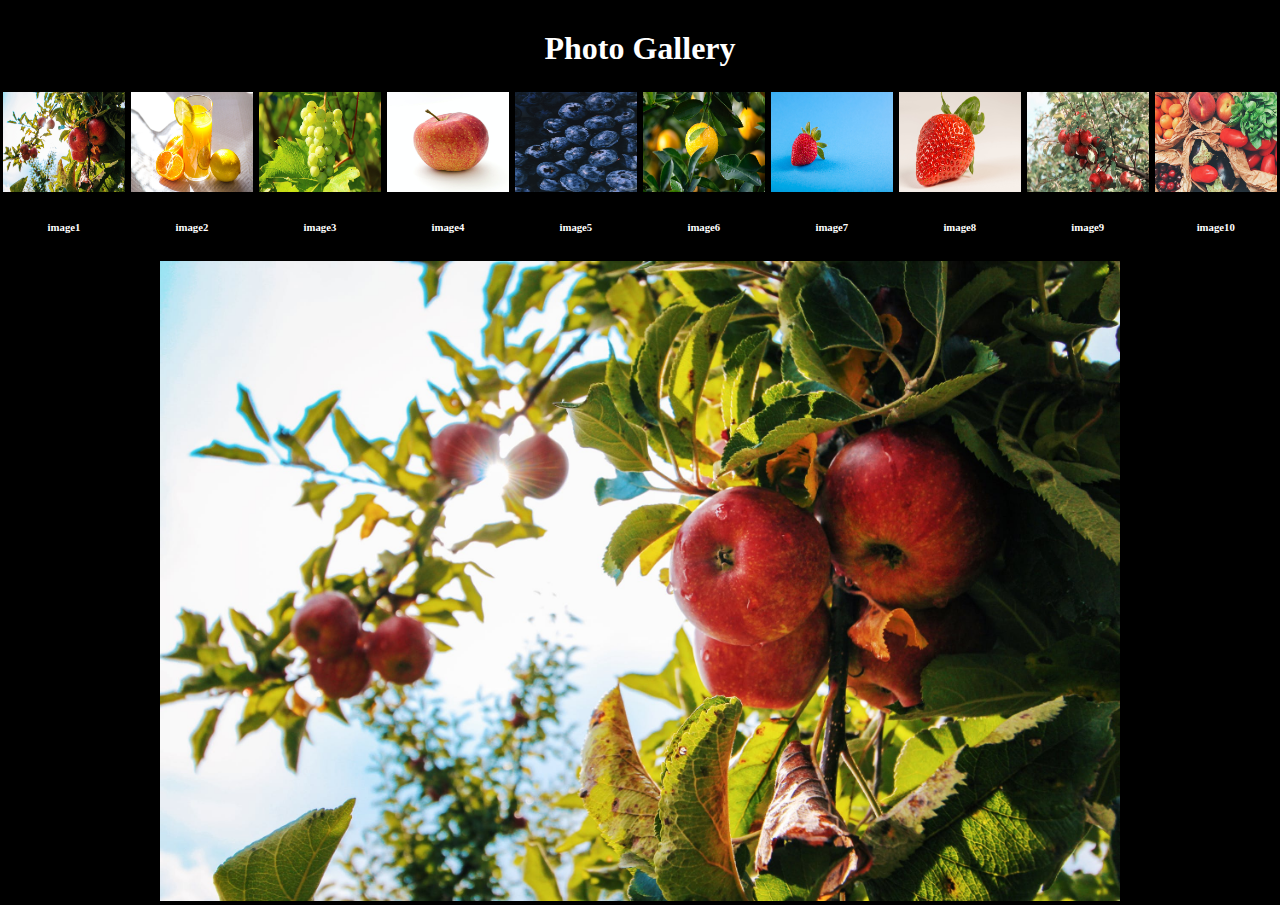
==== photo_gallery.html @ 926e8a22 "Add files via upload" ====
<!DOCTYPE html>
<html>
<head>
	<title>Photo Gallery</title>
	<link rel="stylesheet" type="text/css" href="CSS/photogallery.css">
</head>
<body>
	
	<div class="page_content">
	<h1 id=heading>Photo Gallery</h1>
			<div class="card">
				<img src="Images/image1.jpeg" alt="image1" onclick="image_func1()">
				<div>
					<h6>image1</h6>
				</div>
			</div>
			
			<div class="card">
				<img src="Images/image2.jpeg" alt="image2" onclick="image_func2()">
				<div>
					<h6>image2</h6>
				</div>
			</div>
			<div class="card">
				<img src="Images/image3.jpeg" onclick="image_func3()">
				<div>
					<h6>image3</h6>
				</div>
			</div>
			<div class="card">
				<img src="Images/image4.jpeg" onclick="image_func4()">
				<div>
					<h6>image4</h6>
				</div>
			</div>
			<div class="card">
				<img src="Images/image5.jpeg" onclick="image_func5()">
				<div>
					<h6>image5</h6>
				</div>
			</div>
			<div class="card">
				<img src="Images/image6.jpeg" onclick="image_func6()">
				<div>
					<h6>image6</h6>
				</div>
			</div>
			<div class="card">
				<img src="Images/image7.jpeg" onclick="image_func7()">
				<div>
					<h6>image7</h6>
				</div>
			</div>
			<div class="card">
				<img src="Images/image8.jpeg" onclick="image_func8()">
				<div>
					<h6>image8</h6>
				</div>
			</div>
			<div class="card">
				<img src="Images/image9.jpeg" onclick="image_func9()">
				<div>
					<h6>image9</h6>
				</div>
			</div>
			<div class="card">
				<img src="Images/image10.jpeg" onclick="image_func10()">
				<div>
					<h6>image10</h6>
				</div>
			</div>
	
		<div class="display">
			<p>
				<img src="Images/image1.jpeg" id="my_image">
			</p>
		</div>

		<script type="text/javascript">
			function image_func1(){
				document.getElementById('my_image').src = "Images/image1.jpeg"
			}
			function image_func2(){
				document.getElementById('my_image').src = "Images/image2.jpeg"
			}
			function image_func3(){
				document.getElementById('my_image').src = "Imagesimage3.jpeg"
			}
			function image_func4(){
				document.getElementById('my_image').src = "Images/image4.jpeg"
			}
			function image_func5(){
				document.getElementById('my_image').src = "Images/image5.jpeg"
			}
			function image_func6(){
				document.getElementById('my_image').src = "Images/image6.jpeg"
			}
			function image_func7(){
				document.getElementById('my_image').src = "Images/image7.jpeg"
			}
			function image_func8(){
				document.getElementById('my_image').src = "Images/image8.jpeg"
			}
			function image_func9(){
				document.getElementById('my_image').src = "Images/image9.jpeg"
			}
			function image_func10(){
				document.getElementById('my_image').src = "Imagesimage10.jpeg"
			}
		</script>
	</div>
</div>
</body>
</html>
---- CSS/photogallery.css ----
body{
	margin: 0px;
	background-color: black;
	color: white;
}

.page_content{
	width: 100%;
	height: 100px;
	text-align: center;
	top: 1%;
	position: absolute;
}
.card{
	width: 9.5%;
	padding: 0.25%;
	float: left;
	text-align: center;
}
.card img{
	width: 100%;
	height: 100px;
}

.display{
	position: static;
}

#my_image{
	width: 75%;
	position: relative;
}
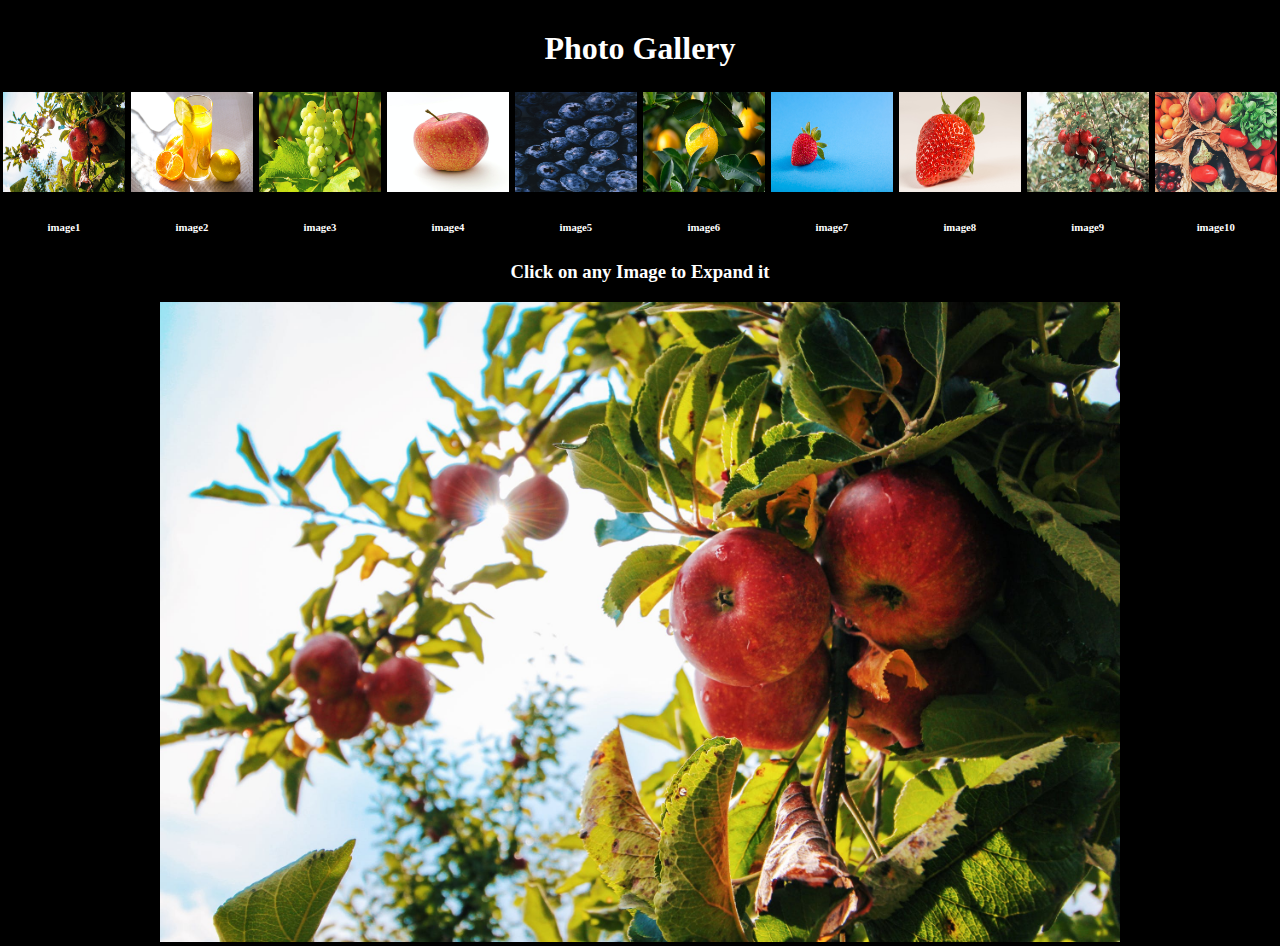
==== commit 14a50aad: "Update photo_gallery.html" ====
--- a/photo_gallery.html
+++ b/photo_gallery.html
@@ -69,6 +69,8 @@
 					<h6>image10</h6>
 				</div>
 			</div>
+		<h3>Click on any Image to Expand it</h3>
+			
 	
 		<div class="display">
 			<p>
@@ -111,4 +113,4 @@
 	</div>
 </div>
 </body>
-</html>+</html>
